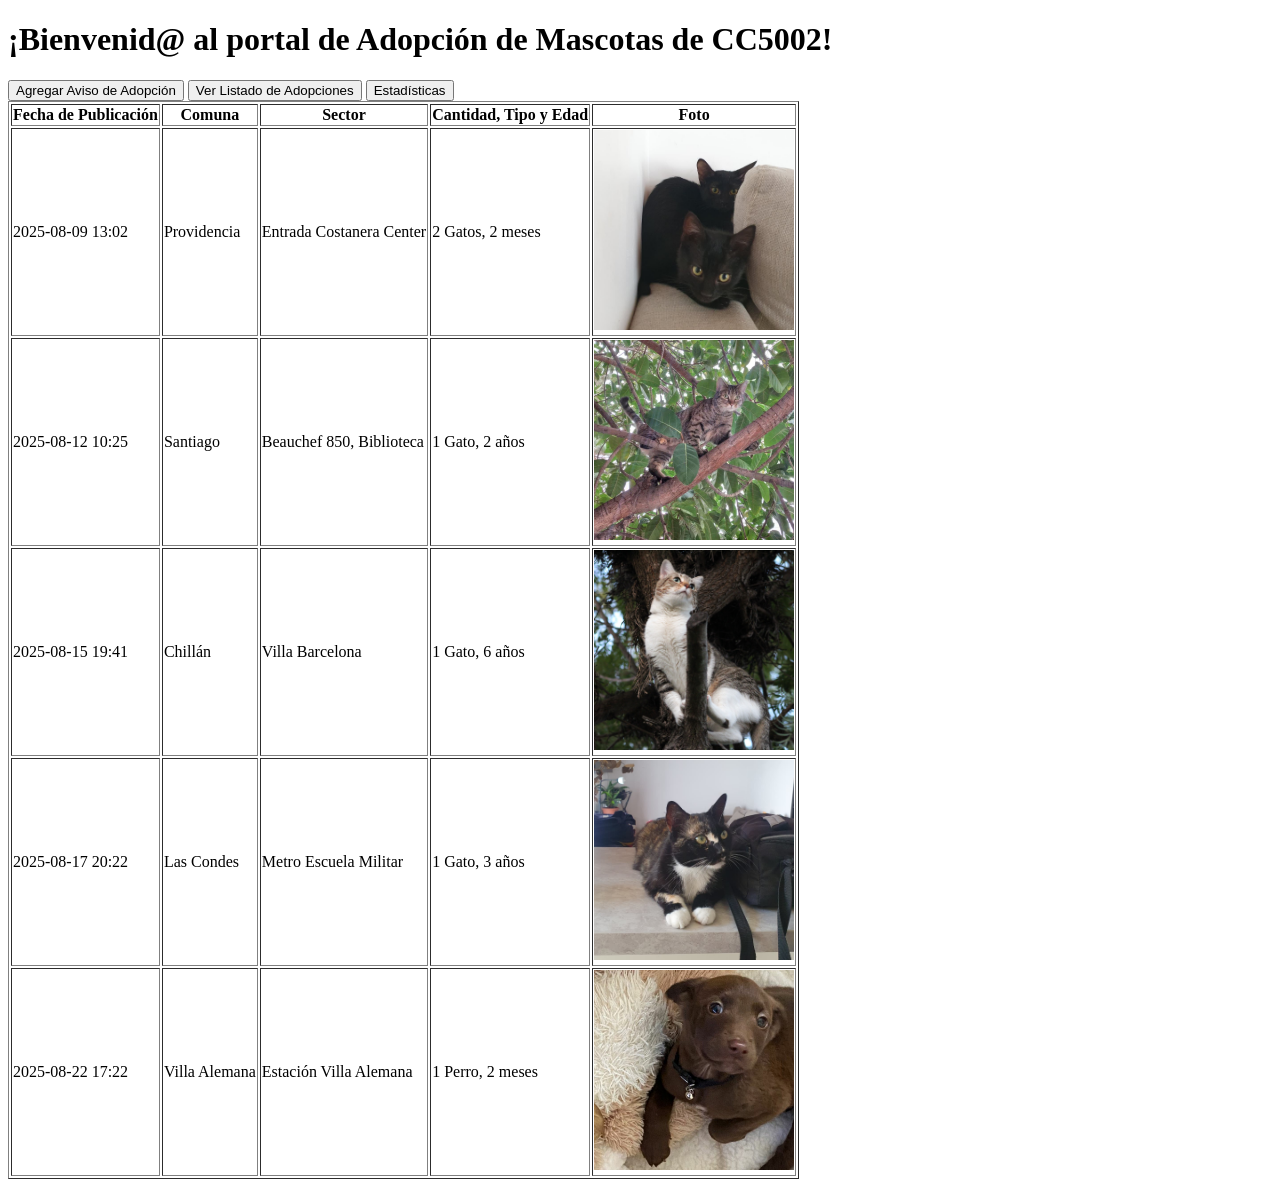
==== Tarea 1/html/index.html @ 2e4ab360 "Se crea la portada y todas sus funcionalidades" ====
<!DOCTYPE html>
<html lang="en">
    <head>
        <title>Adopción de Perros y Gatos</title>
        <meta charset="UTF-8">
        <meta name="viewport" content="width=device-width, initial-scale=1.0">
        <link rel="stylesheet" href="../css/styles_index.css">
    </head>
    <body>
        <div id="bienvenida">
            <h1>¡Bienvenid@ al portal de Adopción de Mascotas de CC5002!</h1>
        </div>
        <div>
            <button type="button" id="btn-agregar">Agregar Aviso de Adopción</button>
            <button type="button" id="btn-ver">Ver Listado de Adopciones</button>
            <button type="button" id="btn-estadisticas">Estadísticas</button>
        </div>
        <table id="tabla-adopciones", border="1">
            <thead>
                <tr>
                    <th>Fecha de Publicación</th>
                    <th>Comuna</th>
                    <th>Sector</th>
                    <th>Cantidad, Tipo y Edad</th>
                    <th>Foto</th>
                </tr>
            </thead>
            <tbody>
                <tr>
                    <td>2025-08-09 13:02</td>
                    <td>Providencia</td>
                    <td>Entrada Costanera Center</td>
                    <td>2 Gatos, 2 meses</td>
                    <td><img src="../img/2Gatos.jpeg" alt="2 Gatos" width="200"></td>
                </tr>
                <tr>
                    <td>2025-08-12 10:25</td>
                    <td>Santiago</td>
                    <td>Beauchef 850, Biblioteca</td>
                    <td>1 Gato, 2 años</td>
                    <td><img src="../img/Fran.jpeg" alt="Gato de la Fran" width="200"></td>
                </tr>
                <tr>
                    <td>2025-08-15 19:41</td>
                    <td>Chillán</td>
                    <td>Villa Barcelona</td>
                    <td>1 Gato, 6 años</td>
                    <td><img src="../img/Domi.jpeg" alt="Dominga" width="200"></td>
                </tr>
                <tr>
                    <td>2025-08-17 20:22</td>
                    <td>Las Condes</td>
                    <td>Metro Escuela Militar</td>
                    <td>1 Gato, 3 años</td>
                    <td><img src="../img/GatoFrancia.jpeg" alt="Gato de Francia" width="200"></td>
                </tr>
                <tr>
                    <td>2025-08-22 17:22</td>
                    <td>Villa Alemana</td>
                    <td>Estación Villa Alemana</td>
                    <td>1 Perro, 2 meses</td>
                    <td><img src="../img/Consu.jpeg" alt="Perro de la Consu" width="200"></td>
                </tr>
            </tbody>
        </table>
        <script src="../js/index.js"></script>
    </body>
</html>
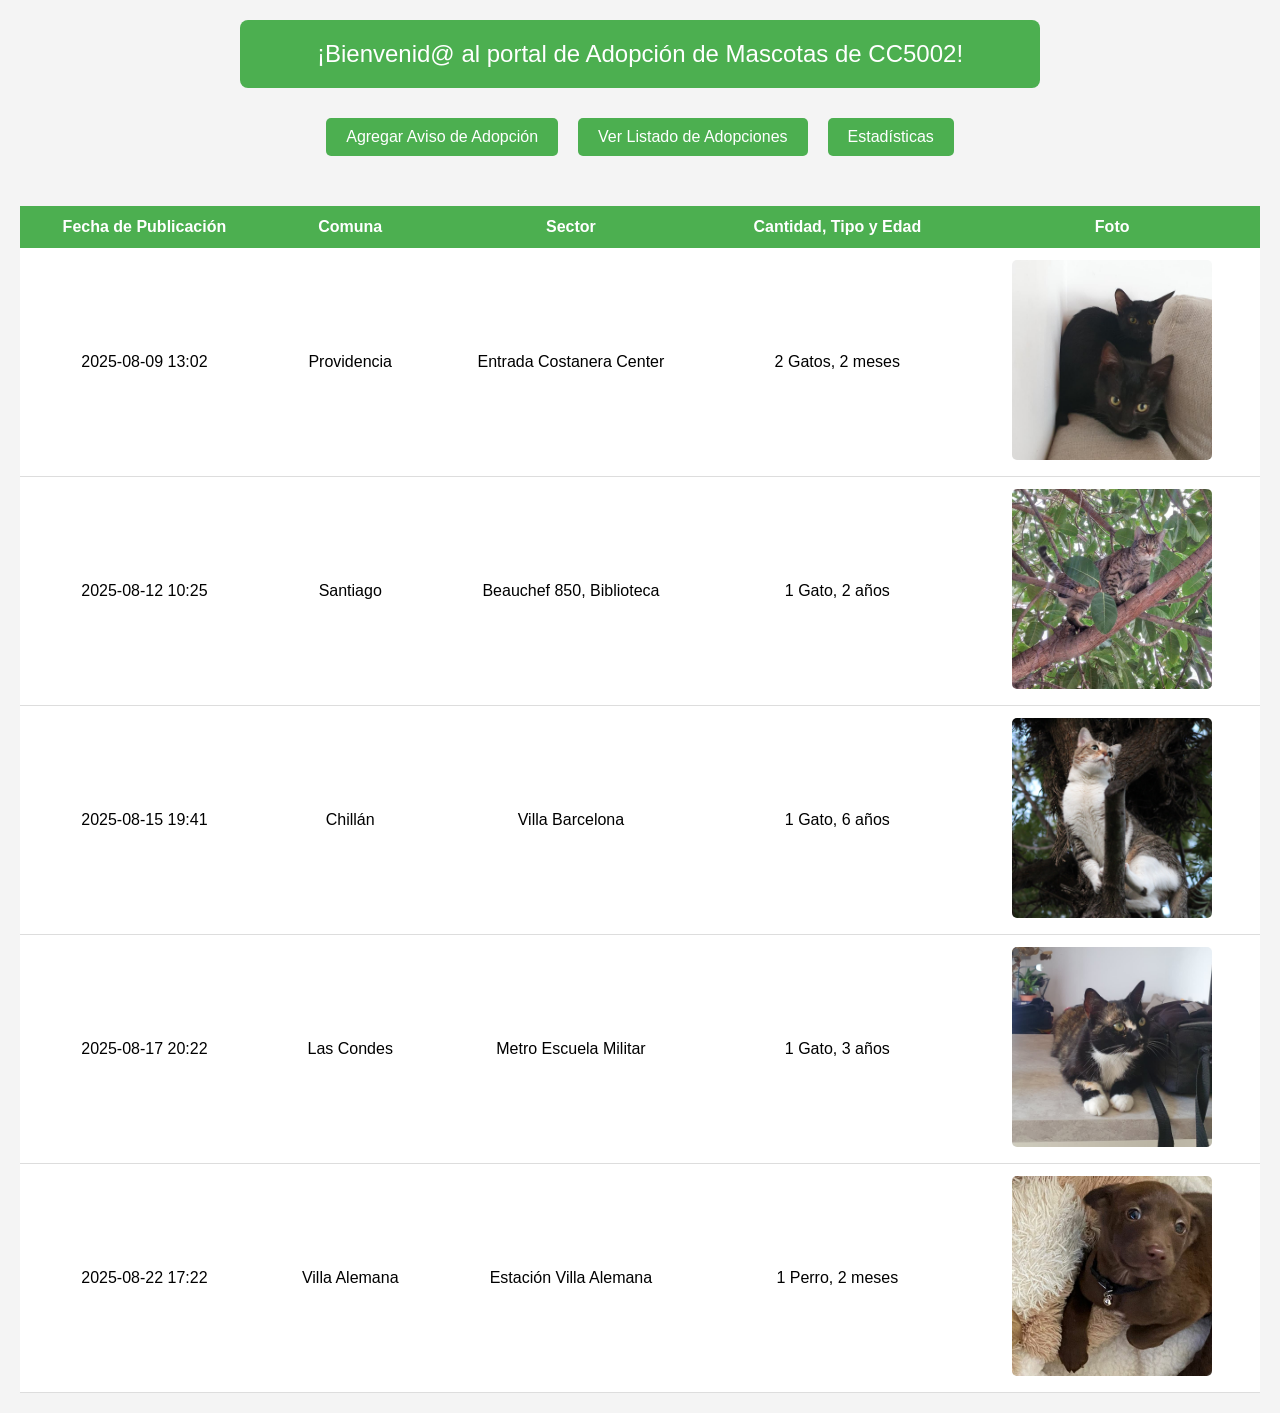
==== commit fbd25e09: "Bug fixes con el validador de HTML de W3C" ====
--- a/Tarea 1/html/index.html
+++ b/Tarea 1/html/index.html
@@ -15,7 +15,7 @@
             <button type="button" id="btn-ver">Ver Listado de Adopciones</button>
             <button type="button" id="btn-estadisticas">Estadísticas</button>
         </div>
-        <table id="tabla-adopciones", border="1">
+        <table id="tabla-adopciones">
             <thead>
                 <tr>
                     <th>Fecha de Publicación</th>
--- a/Tarea 1/css/styles_index.css
+++ b/Tarea 1/css/styles_index.css
@@ -0,0 +1,135 @@
+* {
+    margin: 0;
+    padding: 0;
+    box-sizing: border-box;
+}
+
+body {
+    font-family: Arial, sans-serif;
+    background-color: #f4f4f4;
+    padding: 20px;
+    display: flex;
+    justify-content: center;
+    align-items: center;
+    min-height: 100vh;
+    flex-direction: column;
+}
+
+/* Estilo para el mensaje de bienvenida */
+#bienvenida {
+    background-color: #4CAF50;
+    color: white;
+    text-align: center;
+    padding: 20px;
+    border-radius: 8px;
+    margin-bottom: 30px;
+    width: 80%;
+    max-width: 800px;
+}
+
+#bienvenida h1 {
+    font-size: 24px;
+    font-weight: 500;
+}
+
+/* Contenedor principal para los botones */
+div {
+    display: flex;
+    justify-content: center;
+    gap: 20px;
+    margin-bottom: 30px;
+}
+
+/* Estilos de los botones */
+button {
+    background-color: #4CAF50;
+    color: white;
+    border: none;
+    padding: 10px 20px;
+    border-radius: 5px;
+    cursor: pointer;
+    font-size: 16px;
+    transition: background-color 0.3s;
+}
+
+/* Efecto hover para los botones */
+button:hover {
+    background-color: #45a049;
+}
+
+/* Estilos para la tabla */
+table {
+    width: 100%;
+    border-collapse: collapse;
+    margin-top: 20px;
+}
+
+/* Encabezados de la tabla */
+th {
+    background-color: #4CAF50;
+    color: white;
+    padding: 12px 15px;
+    text-align: center;
+    font-size: 16px;
+}
+
+/* Filas de la tabla */
+td {
+    padding: 12px 15px;
+    text-align: center;
+    background-color: #ffffff;
+    border-bottom: 1px solid #ddd;
+}
+
+/* Fila de la tabla al pasar el ratón por encima */
+tr:hover {
+    background-color: #f5f5f5;
+}
+
+/* Estilos para las imágenes dentro de la tabla */
+td img {
+    width: 100%;
+    max-width: 200px;
+    height: auto;
+    border-radius: 5px;
+}
+
+/* LO QUE ESTÁ ACÁ ABAJO LO HIZO CHATGPT, NO ESTABA SEGURO CÓMO HACER QUE SE VIERA MEJOR EN PANTALLAS PEQUEÑAS */
+
+/* Mejoras para pantallas pequeñas (responsividad) */
+@media (max-width: 768px) {
+    /* Aseguramos que los botones se apilen en lugar de estar en línea */
+    div {
+        flex-direction: column;
+        align-items: center;
+    }
+
+    /* Hacemos que la tabla ocupe todo el ancho posible */
+    table {
+        font-size: 14px;
+    }
+
+    /* Reducimos el tamaño de las imágenes en pantallas más pequeñas */
+    td img {
+        max-width: 150px;
+    }
+}
+
+@media (max-width: 480px) {
+    /* Reducimos aún más el tamaño de las imágenes */
+    td img {
+        max-width: 120px;
+    }
+
+    /* Aseguramos que los botones sean más grandes en pantallas pequeñas */
+    button {
+        width: 100%;
+        padding: 12px;
+        font-size: 18px;
+    }
+
+    /* Ajustamos la tabla para que sea completamente legible */
+    table {
+        font-size: 12px;
+    }
+}
